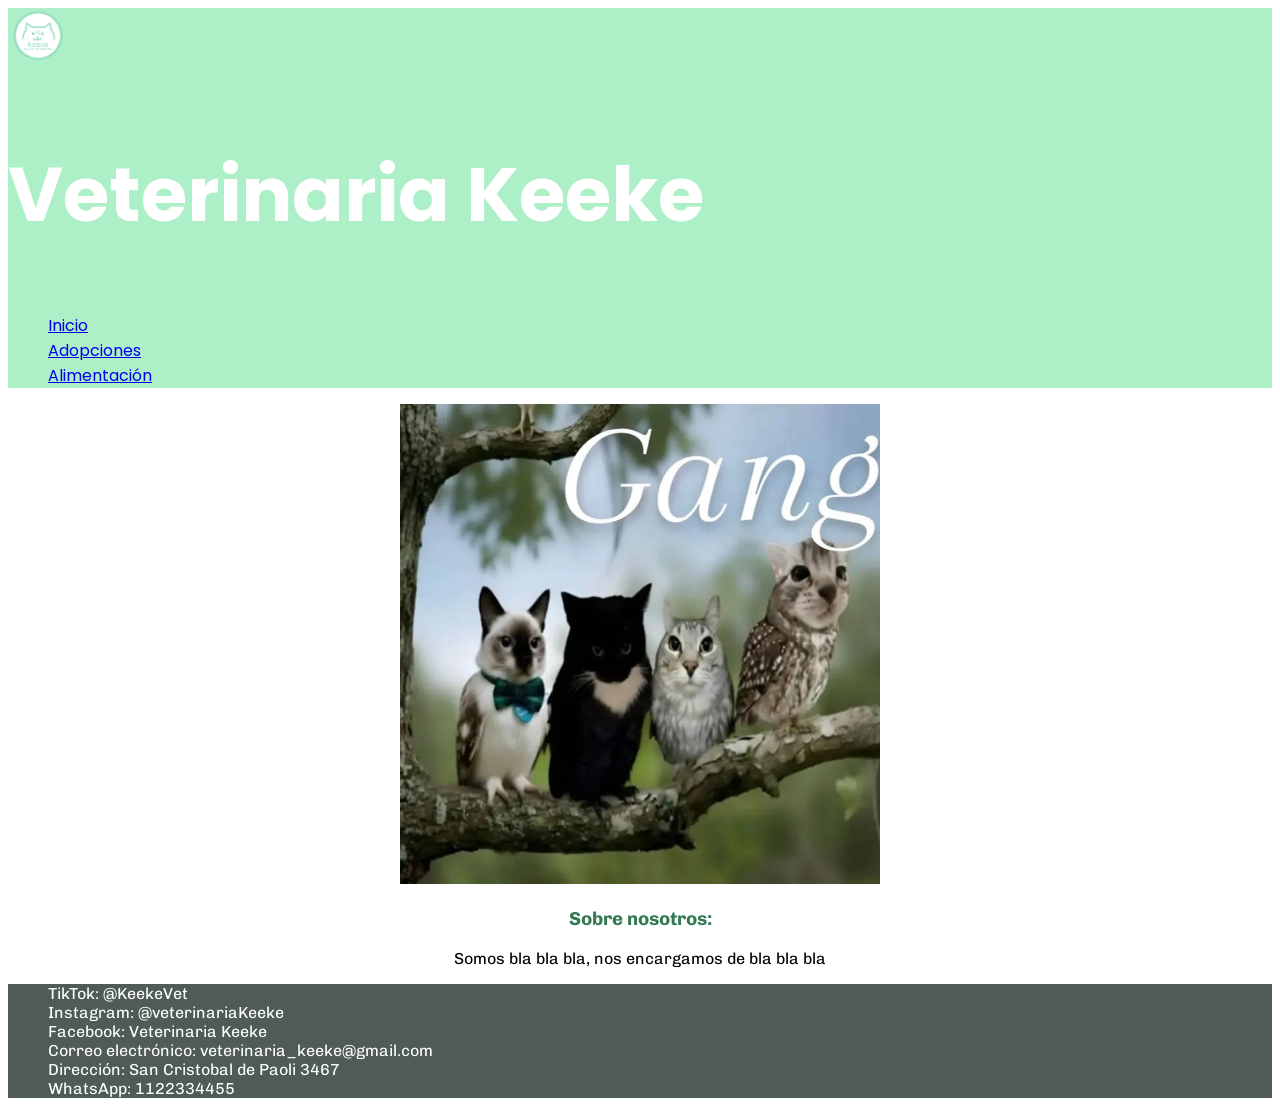
==== index.html @ 920dab26 "Creación del repo" ====
<!DOCTYPE html>
<html lang="en">
<head>
    <meta charset="UTF-8">
    <meta name="viewport" content="width=device-width, initial-scale=1.0">
    <link href="/styles.css" rel="stylesheet">

    <title>Veterinaria Keeke - Inicio</title>
</head>
<header>
    <img src="/imagenes/Keeke-no-bg.png" alt="Logo-Keeke" height="60" width="60">
    <h2>Veterinaria Keeke</h2>
    <nav>
        <ul>
            <li><a href="index.html" target="_self">Inicio</a></li>
            <li><a href="adopciones.html" target="_self">Adopciones</a></li>
            <li><a href="alimentacion.html" target="_self">Alimentación</a></li>
        </ul>
    </nav>
</header>
<body>
    <section class="nosotros">
        <img src="/imagenes/gang.jpg" alt="Gatitos!!" width="480" height="480">
        <div>
            <h3>Sobre nosotros:</h3>
            <p>Somos bla bla bla, nos encargamos de bla bla bla</p>
        </div> 
    </section>
</body>
<footer>
    <ul>
        <div>
            <li>TikTok: @KeekeVet</li>
            <li>Instagram: @veterinariaKeeke</li>
        </div>
        <div>
            <li>Facebook: Veterinaria Keeke</li>
            <li>Correo electrónico: veterinaria_keeke@gmail.com</li>
        </div>
        <div>
            <li>Dirección: San Cristobal de Paoli 3467</li>
            <li>WhatsApp: 1122334455</li>
        </div>
    </ul>
</footer>
</html>
---- styles.css ----
@import url('https://fonts.googleapis.com/css2?family=Chivo:ital,wght@0,100..900;1,100..900&display=swap');
@import url('https://fonts.googleapis.com/css2?family=Chivo:ital,wght@0,100..900;1,100..900&family=Poppins:ital,wght@0,100;0,200;0,300;0,400;0,500;0,600;0,700;0,800;0,900;1,100;1,200;1,300;1,400;1,500;1,600;1,700;1,800;1,900&display=swap');

body {
    background-color: #FFFFFF;
    font-family: 'Chivo', sans-serif;
}

header {
    background-color: #ADF0C7;
    font-family: 'Poppins';
}
header h2 {
    color:#FFFFFF;
    font-size: 20mm;
}

footer {
    background-color: #4F5B56;
}
footer li {
    color: #FFFFFF;
}

ul {
    list-style: none;
}

h3 {
    color: #337954;
}

h4 {
    color: #337954;
}

.nosotros {
    text-align: center;
}
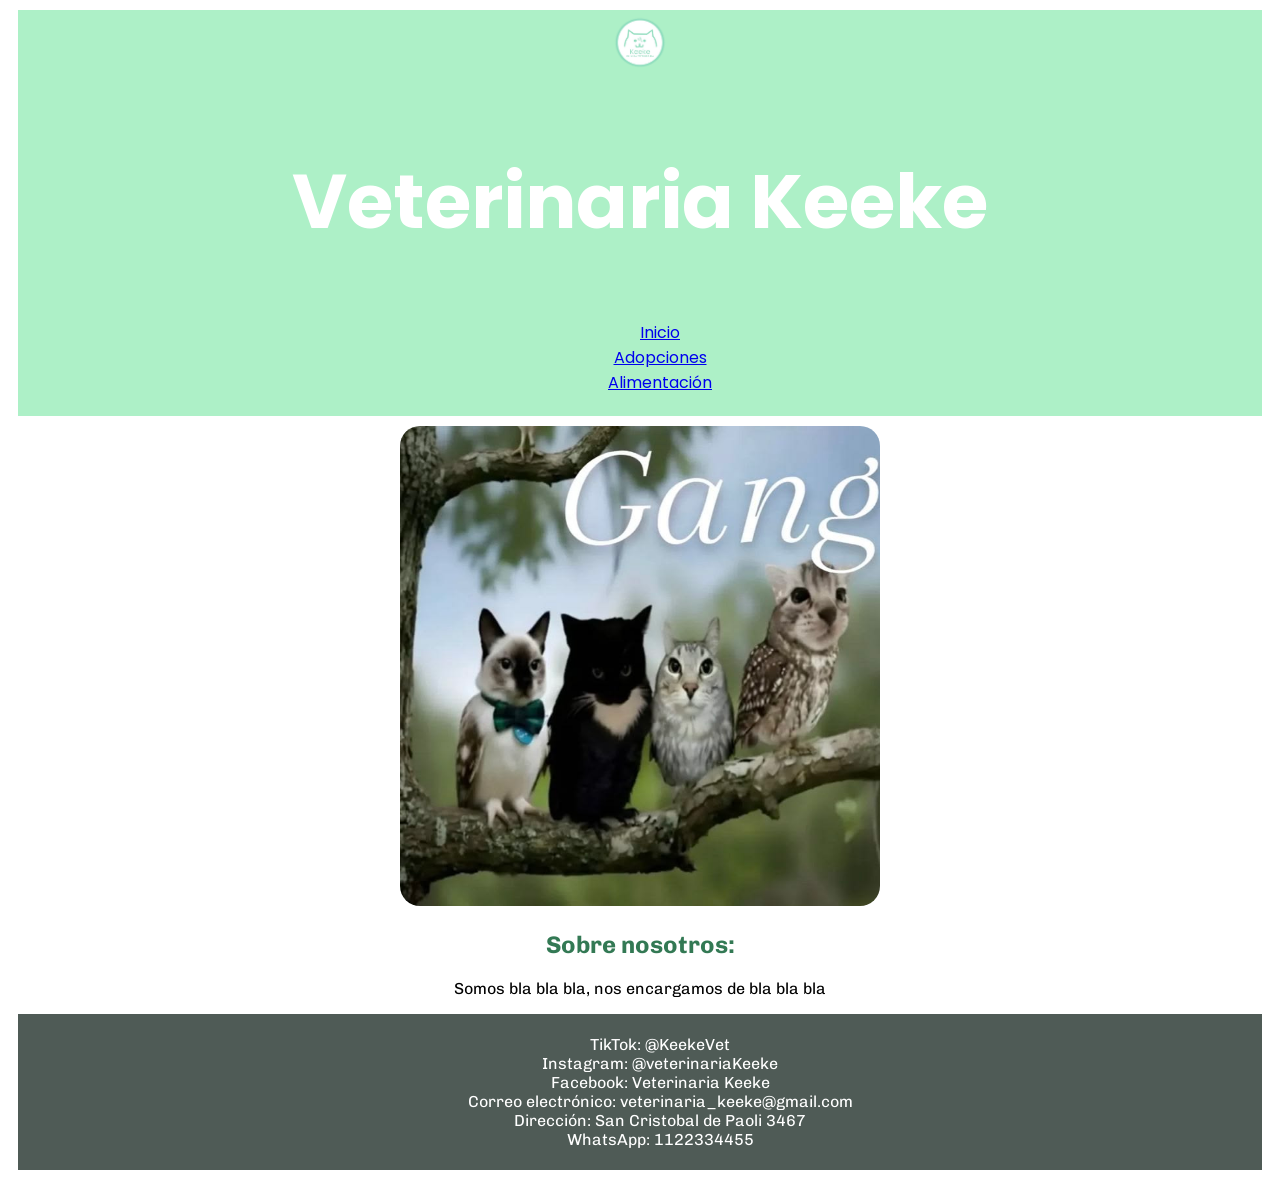
==== commit 7c26fdc4: "Clase 4, box model" ====
--- a/index.html
+++ b/index.html
@@ -3,12 +3,12 @@
 <head>
     <meta charset="UTF-8">
     <meta name="viewport" content="width=device-width, initial-scale=1.0">
-    <link href="/styles.css" rel="stylesheet">
+    <link href="styles.css" rel="stylesheet">
 
     <title>Veterinaria Keeke - Inicio</title>
 </head>
 <header>
-    <img src="/imagenes/Keeke-no-bg.png" alt="Logo-Keeke" height="60" width="60">
+    <img src="imagenes/Keeke-no-bg.png" alt="Logo-Keeke" height="60" width="60">
     <h2>Veterinaria Keeke</h2>
     <nav>
         <ul>
@@ -19,10 +19,10 @@
     </nav>
 </header>
 <body>
-    <section class="nosotros">
-        <img src="/imagenes/gang.jpg" alt="Gatitos!!" width="480" height="480">
+    <section>
+        <img src="imagenes/gang.jpg" alt="Gatitos!!" width="480" height="480">
         <div>
-            <h3>Sobre nosotros:</h3>
+            <h2>Sobre nosotros:</h2>
             <p>Somos bla bla bla, nos encargamos de bla bla bla</p>
         </div> 
     </section>
@@ -43,4 +43,4 @@
         </div>
     </ul>
 </footer>
-</html>+</html>
--- a/styles.css
+++ b/styles.css
@@ -4,11 +4,15 @@
 body {
     background-color: #FFFFFF;
     font-family: 'Chivo', sans-serif;
+    text-align: center;
 }
 
 header {
     background-color: #ADF0C7;
     font-family: 'Poppins';
+    border-bottom-color: #4F5B56;
+    padding: 5px;
+    margin: 10px;
 }
 header h2 {
     color:#FFFFFF;
@@ -17,13 +21,41 @@
 
 footer {
     background-color: #4F5B56;
+    padding: 5px;
+    margin: 10px;
 }
 footer li {
     color: #FFFFFF;
 }
 
+img {
+    border-radius: 20px;
+}
+
+.adopciones {
+    margin-top: 10px;
+}
+.animal {
+    border-color: #4F5B56;
+    border-width: 1px;
+    border-radius: 20px;
+    border-style: solid;
+    width: 25%;
+    height: fit-content;
+    padding: 5px;
+    margin: 3%;
+}
+
+.recomendacion {
+    margin: 10px;
+}
+
 ul {
     list-style: none;
+}
+
+h2 {
+    color:#337954
 }
 
 h3 {
@@ -34,6 +66,3 @@
     color: #337954;
 }
 
-.nosotros {
-    text-align: center;
-}
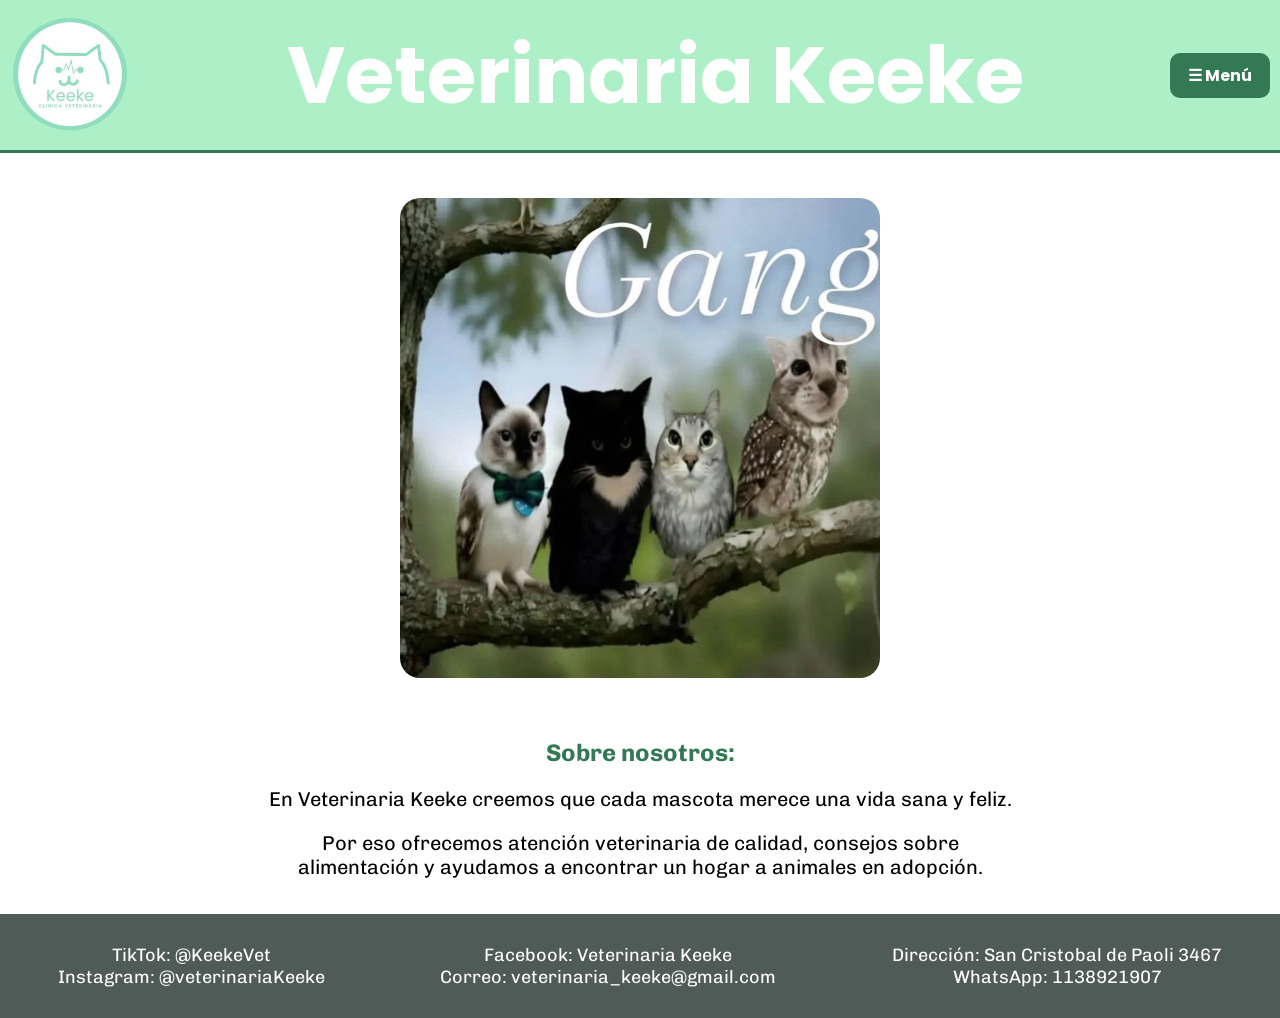
==== commit 984fa736: "Final" ====
--- a/index.html
+++ b/index.html
@@ -7,40 +7,48 @@
 
     <title>Veterinaria Keeke - Inicio</title>
 </head>
-<header>
-    <img src="imagenes/Keeke-no-bg.png" alt="Logo-Keeke" height="60" width="60">
+<body>
+    <header>
+    <img src="imagenes/Keeke-no-bg.png" alt="Logo-Keeke">
     <h2>Veterinaria Keeke</h2>
     <nav>
+        <details class="menu">
+        <summary>☰ Menú</summary>
         <ul>
-            <li><a href="index.html" target="_self">Inicio</a></li>
-            <li><a href="adopciones.html" target="_self">Adopciones</a></li>
-            <li><a href="alimentacion.html" target="_self">Alimentación</a></li>
+            <li><a href="index.html">Inicio</a></li>
+            <li><a href="adopciones.html">Adopciones</a></li>
+            <li><a href="alimentacion.html">Alimentación</a></li>
         </ul>
-    </nav>
+    </details>
+</nav>
 </header>
-<body>
-    <section>
+<main>
+    <section class="inicio">
         <img src="imagenes/gang.jpg" alt="Gatitos!!" width="480" height="480">
         <div>
             <h2>Sobre nosotros:</h2>
-            <p>Somos bla bla bla, nos encargamos de bla bla bla</p>
+            <p>En Veterinaria Keeke creemos que cada mascota merece una vida sana y feliz.</p>
+            <p> Por eso ofrecemos atención veterinaria de calidad, consejos sobre alimentación y ayudamos a encontrar un hogar a animales en adopción.</p>
         </div> 
     </section>
-</body>
+</main>
 <footer>
     <ul>
-        <div>
-            <li>TikTok: @KeekeVet</li>
-            <li>Instagram: @veterinariaKeeke</li>
-        </div>
-        <div>
-            <li>Facebook: Veterinaria Keeke</li>
-            <li>Correo electrónico: veterinaria_keeke@gmail.com</li>
-        </div>
-        <div>
-            <li>Dirección: San Cristobal de Paoli 3467</li>
-            <li>WhatsApp: 1122334455</li>
-        </div>
+        <li>
+            TikTok: @KeekeVet<br>
+            Instagram: @veterinariaKeeke
+        </li>
+
+        <li>
+            Facebook: Veterinaria Keeke<br>
+            Correo: veterinaria_keeke@gmail.com
+        </li>
+
+        <li>
+            Dirección: San Cristobal de Paoli 3467<br>
+            WhatsApp: 1138921907
+        </li>
     </ul>
 </footer>
+</body>
 </html>
--- a/styles.css
+++ b/styles.css
@@ -1,53 +1,241 @@
 @import url('https://fonts.googleapis.com/css2?family=Chivo:ital,wght@0,100..900;1,100..900&display=swap');
 @import url('https://fonts.googleapis.com/css2?family=Chivo:ital,wght@0,100..900;1,100..900&family=Poppins:ital,wght@0,100;0,200;0,300;0,400;0,500;0,600;0,700;0,800;0,900;1,100;1,200;1,300;1,400;1,500;1,600;1,700;1,800;1,900&display=swap');
+
+html {
+    height: 100%;
+}
 
 body {
     background-color: #FFFFFF;
     font-family: 'Chivo', sans-serif;
     text-align: center;
+    margin: 0;
+    padding: 0;
+    min-height: 100vh;
+    display: flex;
+    flex-direction: column;
+}
+
+main {
+    flex: 1;
 }
 
 header {
+    width: 100%;
+    height: 150px;
+    display: flex;
+    justify-content: space-between;
+    align-items: center;
     background-color: #ADF0C7;
     font-family: 'Poppins';
-    border-bottom-color: #4F5B56;
-    padding: 5px;
-    margin: 10px;
-}
+    border-bottom-style: solid;
+    border-color: #337954;
+    margin-bottom: 15px;
+    position: relative;
+}
+
+header a {
+    text-decoration: none;
+    color: #337954;
+    font-weight: bold;
+    transition: .2s;
+}
+
+header a:hover {
+    color: #4F5B56;
+}
+
+header ul {
+    padding-right: 10px;
+}
+
 header h2 {
     color:#FFFFFF;
-    font-size: 20mm;
+    font-size: 80px;
+}
+
+header img {
+    height: 140px;
+    width: 140px;
+    padding-top: 10px;
+}
+
+.menu {
+    padding-right: 10px;
+    position: relative;
+    margin: 0
+}
+
+.menu summary {
+    list-style: none;
+    cursor: pointer;
+    background-color: #337954;
+    color: white;
+    padding: 10px 18px;
+    border-radius: 10px;
+    font-weight: bold;
+}
+
+.menu summary::-webkit-details-marker {
+    display: none;
+}
+
+.menu ul {
+    display: flex;
+    flex-direction: column;
+    position: absolute;
+    right: 0;
+    top: 110%;
+    background: #ADF0C7;
+    border: 1px solid #337954;
+    min-width: 180px;
+    padding: 0px;
+    box-shadow: 0 5px 10px rgba(0,0,0,.2);
+    margin: 0;
+}
+
+.menu li {
+    padding-top: 0px;
+    padding-bottom: 0px;
+    margin: 0;
+}
+
+.menu a {
+    padding: 10px;
+    text-decoration: none;
+    color: #FFFFFF;
+    display: block;
+    border: 1px solid #FFFFFF;
+}
+
+.menu a:hover {
+    background-color: #ADF0C7;
 }
 
 footer {
+    width: 100%;
     background-color: #4F5B56;
-    padding: 5px;
-    margin: 10px;
-}
+    margin-top: 15px;
+    padding: 8px 0;
+}
+
 footer li {
     color: #FFFFFF;
-}
-
-img {
+    font-size: 18px;
+    padding: 6px 0;
+}
+
+footer ul {
+    display: flex;
+    justify-content: space-around;
+    align-items: center;
+    padding: 0;
+}
+
+.inicio img {
     border-radius: 20px;
 }
 
+.inicio p {
+    font-size: 20px;
+    width: 750px;
+}
+
+.inicio {
+    display: flex;
+    justify-content: center;
+    align-items: center;
+    flex-direction: column;
+    padding-top: 30px;
+    gap: 40px;
+}
+
 .adopciones {
-    margin-top: 10px;
-}
+    margin: 0px;
+    gap: 30px;
+    display: flex;
+    justify-content: center;
+    align-items: center;
+}
+
 .animal {
     border-color: #4F5B56;
-    border-width: 1px;
+    border-width: 2px;
+    border-radius: 10px;
+    border-style: solid;
+    width: 360px;
+    height: 450px;
+    margin: 0px;
+    box-shadow: 0px 0px 10px rgba(0, 0, 0, 0.2);
+}
+
+.animal-datos {
+    margin: 0px;
+    display: flex;
+    flex-direction: column;
+    padding: 10px;
+    align-items: start;
+    text-align: left;
+}
+
+.animal-datos h4 {
+    margin: 0;
+    font-size: 20px;
+}
+
+.animal-datos p {
+    margin: 0px;
+    margin-top: 10px;
+    font-size: 18px;
+
+}
+
+.animal img {
+    width: 100%;
+    height: 300px;
+    border-radius: 10px 10px 0px 0px;
+}
+
+.alimentacion {
+    margin-bottom: 0px;
+    gap: 30px;
+    display: flex;
+    justify-content: center;
+    align-items: center;
+}
+
+.recomendacion {
     border-radius: 20px;
-    border-style: solid;
-    width: 25%;
-    height: fit-content;
+    margin: 10px;
+    width: 300px;
+    height: 480px;
+    box-shadow: 0px 0px 10px rgba(0, 0, 0, 0.2);
+}
+
+.recomendacion img {
+    width: 100%;
+    height: 300px;
+    border-radius: 10px;
+    margin: 0;
+}
+
+.recomendacion-datos {
+    margin: 0;
     padding: 5px;
-    margin: 3%;
-}
-
-.recomendacion {
-    margin: 10px;
+    text-align: left;
+    display: flex;
+    flex-direction: column;
+    align-items: start;
+}
+
+.recomendacion-datos h4 {
+    font-size: 20px;
+    margin: 0;
+}
+
+.recomendacion-datos p {
+    font-size: 18px;
+
 }
 
 ul {
@@ -64,5 +252,4 @@
 
 h4 {
     color: #337954;
-}
-
+}
